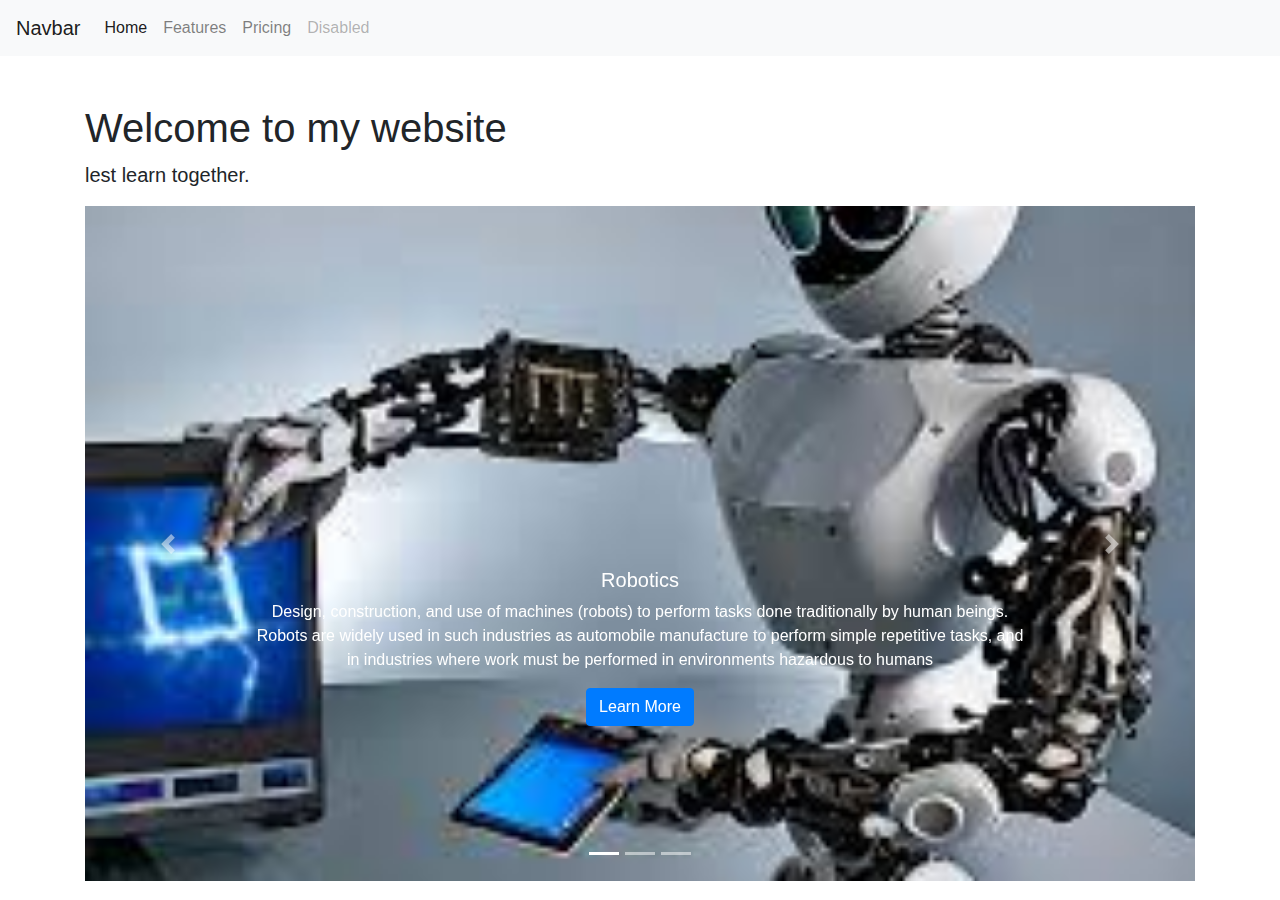
==== project/index.html @ bd299049 "added project" ====
<!DOCTYPE html>
<html lang="en">
<head>
    <meta charset="UTF-8">
    <meta name="viewport" content="width=device-width, initial-scale=1.0">
    <title>My Project</title>
    <link href="https://stackpath.bootstrapcdn.com/bootstrap/4.5.2/css/bootstrap.min.css" rel="stylesheet">

</head>
<style>
    .change-color{
        background-color: blue;
        color: white;
    }
    .carousel-item {
        height: 75vh;
        min-height: 300px;
        background: no-repeat center center scroll;
        background-size: cover;
    }
    .carousel-caption {
        bottom: 20%;
    }
</style>
<body>
    <header class="change-color">
        
    <nav class="navbar navbar-expand-lg navbar-light bg-light change-color">
        <a class="navbar-brand" href="#">Navbar</a>
        <button class="navbar-toggler" type="button" data-toggle="collapse" data-target="#navbarNav" aria-controls="navbarNav" aria-expanded="false" aria-label="Toggle navigation">
            <span class="navbar-toggler-icon"></span>
        </button>
        <div class="collapse navbar-collapse" id="navbarNav">
            <ul class="navbar-nav">
                <li class="nav-item active">
                    <a class="nav-link" href="#">Home <span class="sr-only">(current)</span></a>
                </li>
                <li class="nav-item">
                    <a class="nav-link" href="#">Features</a>
                </li>
                <li class="nav-item">
                    <a class="nav-link" href="#">Pricing</a>
                </li>
                <li class="nav-item">
                    <a class="nav-link disabled" href="#" tabindex="-1" aria-disabled="true">Disabled</a>
                </li>
            </ul>
        </div>
    </nav>
    </header>

    <section class="container">
        
        <h1 class="mt-5">Welcome to my website </h1>
        <p class="lead"> lest learn together.</p>


        <div id="heroCarousel" class="carousel slide" data-ride="carousel">
            <ol class="carousel-indicators">
                <li data-target="#heroCarousel" data-slide-to="0" class="active"></li>
                <li data-target="#heroCarousel" data-slide-to="1"></li>
                <li data-target="#heroCarousel" data-slide-to="2"></li>
            </ol>
            <div class="carousel-inner">
                <div class="carousel-item active" style="background-image: url('./assets/images/robot.jpg');">
                    <div class="carousel-caption d-none d-md-block">
                        <h5>Robotics</h5>
                        <p>Design, construction, and use of machines (robots) to perform tasks 
                            done traditionally by human beings. Robots are widely used in such industries as automobile manufacture to perform simple repetitive tasks, and in 
                            industries where work must be performed in environments hazardous to humans</p>
                        <a href="#" class="btn btn-primary">Learn More</a>
                    </div>
                </div>
                <div class="carousel-item" style="background-image: url('./assets/images/image2.jpg');">
                    <div class="carousel-caption d-none d-md-block">
                        <h5>The Glasses</h5>
                        <p>Protecting eyes from sun's harsh rays,
                            And guiding me through long, bright days.
                            No more strain or weary eyes,
                            Just crystal scenes and open skies..</p>
                        <a href="#" class="btn btn-primary">Learn More</a>
                    </div>
                </div>
                <div class="carousel-item" style="background-image: url('./assets/images/ai.jpg');">
                    <div class="carousel-caption d-none d-md-block">
                        <h5>Artificial intelligence</h5>
                        <p>Artificial intelligence (AI), the ability of a digital computer or computer-controlled robot to perform tasks
                             commonly associated with intelligent beings.</p>
                        <a href="#" class="btn btn-primary">Learn More</a>
                    </div>
                </div>
            </div>
            <a class="carousel-control-prev" href="#heroCarousel" role="button" data-slide="prev">
                <span class="carousel-control-prev-icon" aria-hidden="true"></span>
                <span class="sr-only">Previous</span>
            </a>
            <a class="carousel-control-next" href="#heroCarousel" role="button" data-slide="next">
                <span class="carousel-control-next-icon" aria-hidden="true"></span>
                <span class="sr-only">Next</span>
            </a>
        </div>
    </section>

      
    <script src="https://code.jquery.com/jquery-3.5.1.slim.min.js"></script>
    <script src="https://cdn.jsdelivr.net/npm/@popperjs/core@2.5.4/dist/umd/popper.min.js"></script>
    <script src="https://stackpath.bootstrapcdn.com/bootstrap/4.5.2/js/bootstrap.min.js"></script>
    
    
</body>
</html>
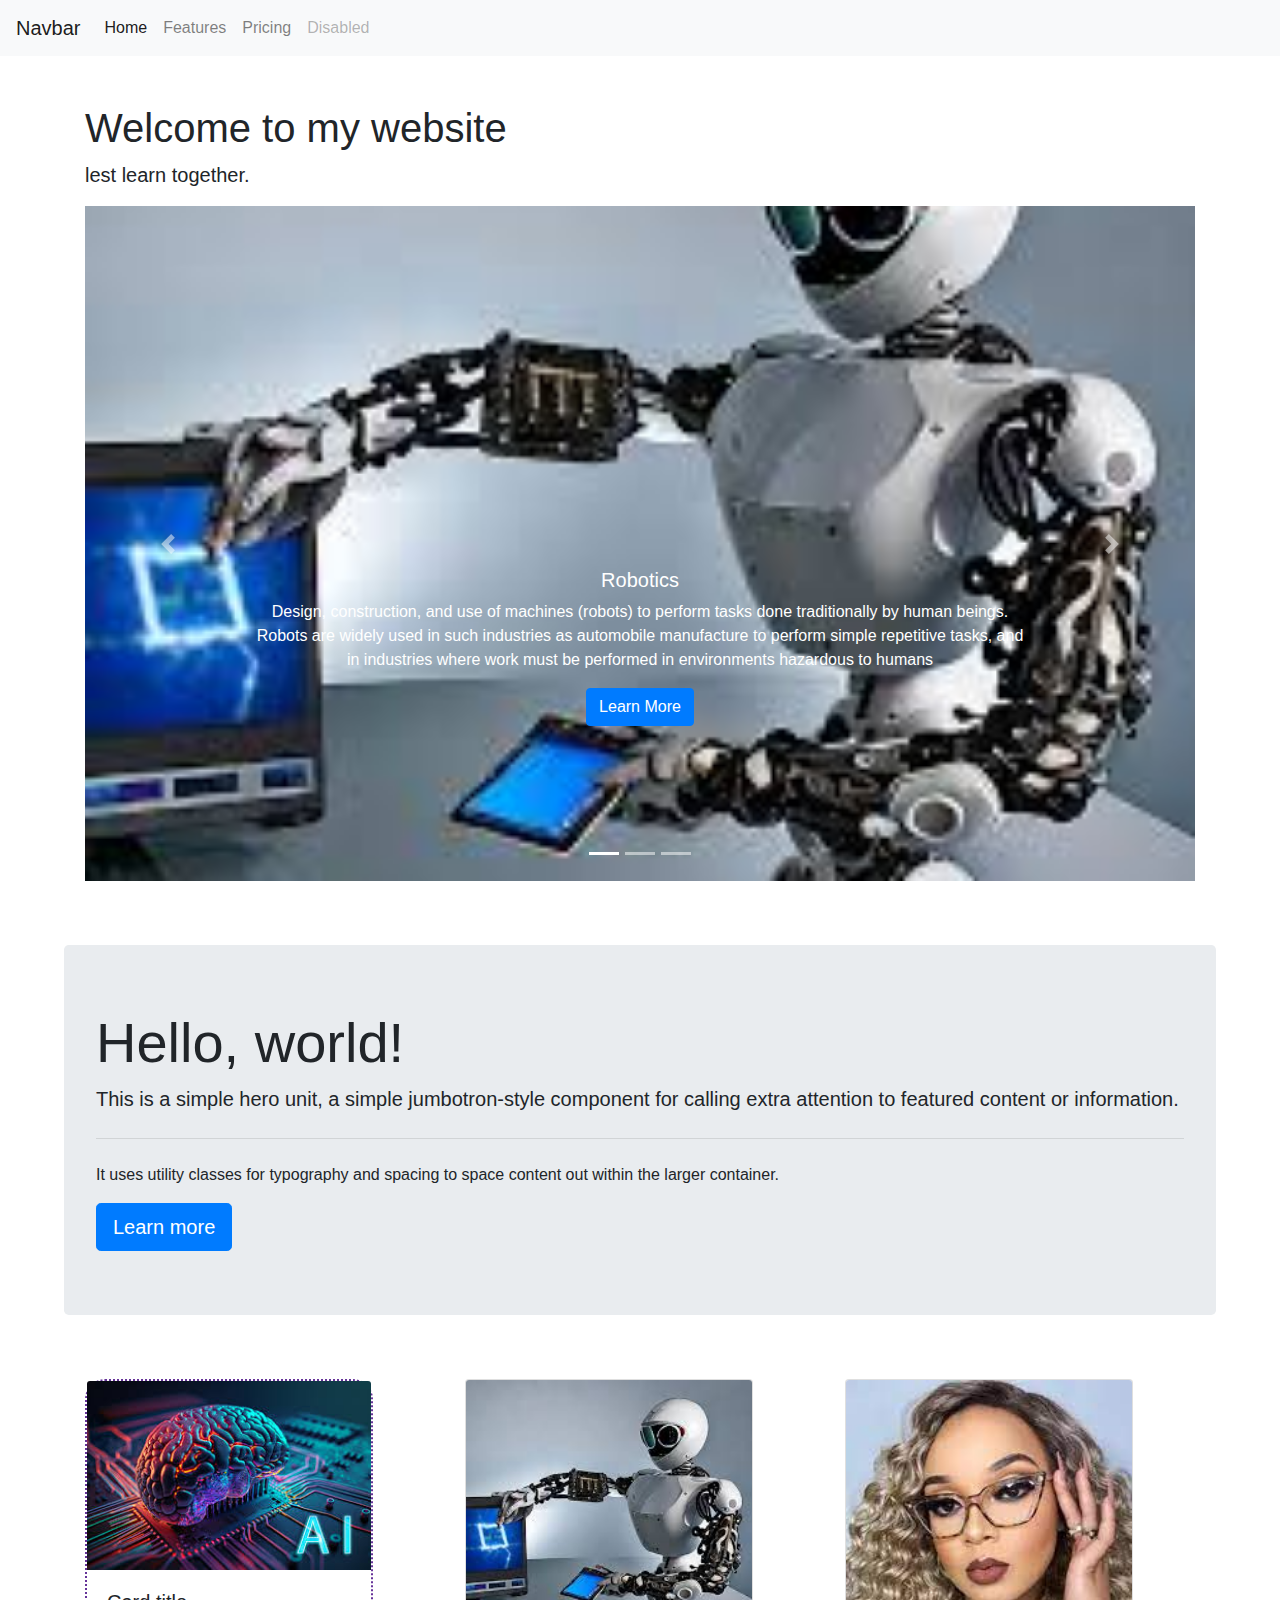
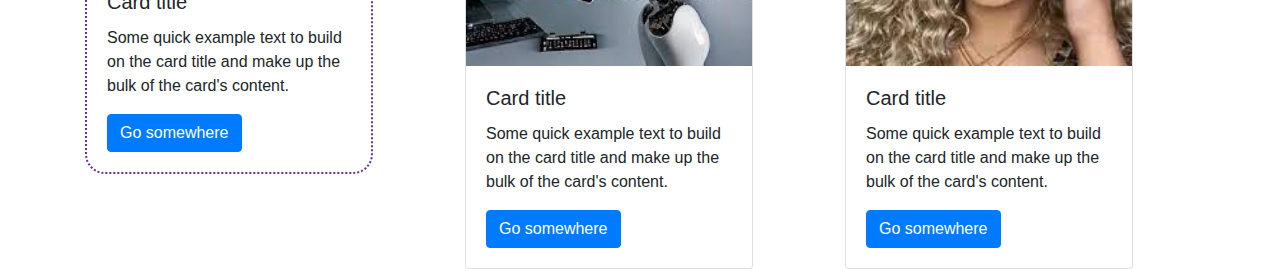
==== commit 2fa51621: "added card and jombo" ====
--- a/project/index.html
+++ b/project/index.html
@@ -20,6 +20,18 @@
     }
     .carousel-caption {
         bottom: 20%;
+    }
+    .myclass{
+        margin: 5%;
+    }
+
+    .cardcontainer{
+        border: 2px rebeccapurple dotted;
+        border-radius: 20px;
+    }
+    .cardcontainer image{
+        width: 20px;
+        height: 20px;
     }
 </style>
 <body>
@@ -100,7 +112,50 @@
             </a>
         </div>
     </section>
+    <div class="jumbotron myclass">
+        <h1 class="display-4">Hello, world!</h1>
+        <p class="lead">This is a simple hero unit, a simple jumbotron-style component for calling extra attention to featured content or information.</p>
+        <hr class="my-4">
+        <p>It uses utility classes for typography and spacing to space content out within the larger container.</p>
+        <a class="btn btn-primary btn-lg" href="#" role="button">Learn more</a>
+    </div>
 
+    
+    <div class="container">
+        
+        <div class="row ">
+            <div class="col">
+                <div class="card cardcontainer" style="width: 18rem;">
+                    <img src="./assets/images/ai.jpg" class="card-img-top" alt="...">
+                    <div class="card-body">
+                        <h5 class="card-title">Card title</h5>
+                        <p class="card-text">Some quick example text to build on the card title and make up the bulk of the card's content.</p>
+                        <a href="#" class="btn btn-primary">Go somewhere</a>
+                    </div>
+                </div>
+            </div>
+            <div class="col">
+                <div class="card" style="width: 18rem;">
+                    <img src="./assets/images/robot.jpg" class="card-img-top" alt="...">
+                    <div class="card-body">
+                        <h5 class="card-title">Card title</h5>
+                        <p class="card-text">Some quick example text to build on the card title and make up the bulk of the card's content.</p>
+                        <a href="#" class="btn btn-primary">Go somewhere</a>
+                    </div>
+                </div>
+            </div>
+            <div class="col">
+                <div class="card" style="width: 18rem;">
+                    <img src="./assets/images/image2.jpg" class="card-img-top" alt="...">
+                    <div class="card-body">
+                        <h5 class="card-title">Card title</h5>
+                        <p class="card-text">Some quick example text to build on the card title and make up the bulk of the card's content.</p>
+                        <a href="#" class="btn btn-primary">Go somewhere</a>
+                    </div>
+                </div>
+            </div>
+        </div>
+        </div>
       
     <script src="https://code.jquery.com/jquery-3.5.1.slim.min.js"></script>
     <script src="https://cdn.jsdelivr.net/npm/@popperjs/core@2.5.4/dist/umd/popper.min.js"></script>
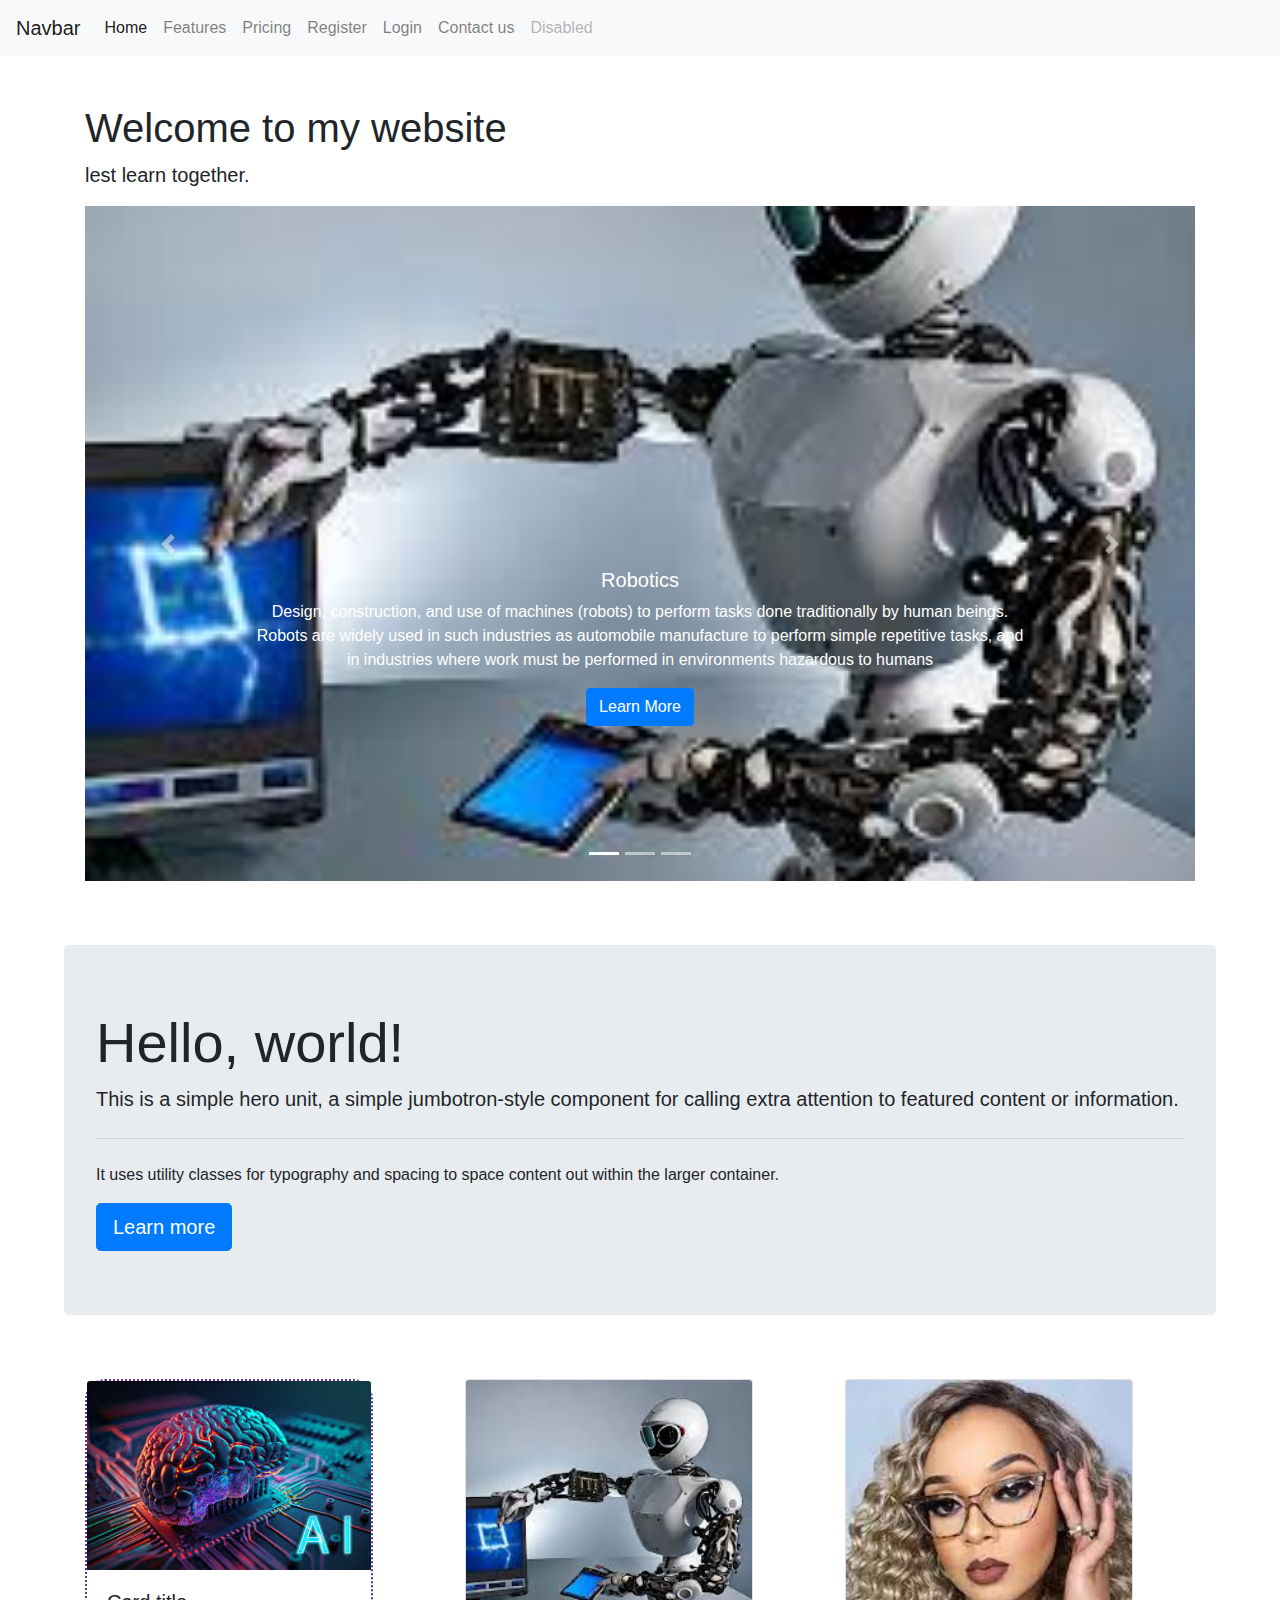
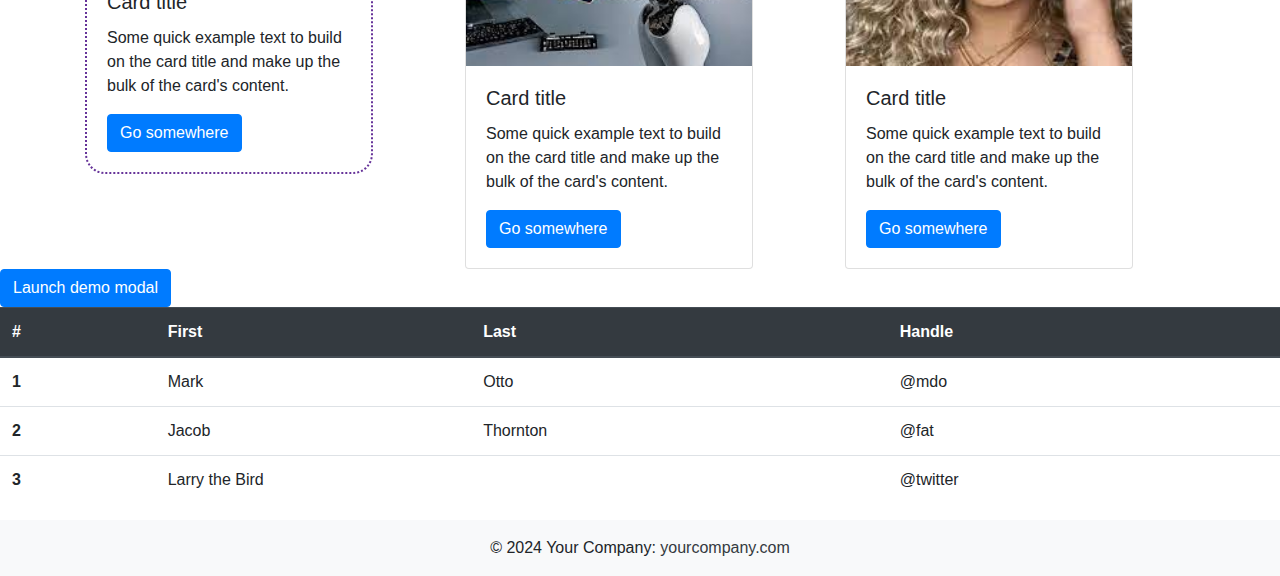
==== commit 5783067b: "added login and register" ====
--- a/project/index.html
+++ b/project/index.html
@@ -45,13 +45,25 @@
         <div class="collapse navbar-collapse" id="navbarNav">
             <ul class="navbar-nav">
                 <li class="nav-item active">
-                    <a class="nav-link" href="#">Home <span class="sr-only">(current)</span></a>
+                    <a class="nav-link" href="./index.html">Home <span class="sr-only">(current)</span></a>
                 </li>
                 <li class="nav-item">
                     <a class="nav-link" href="#">Features</a>
                 </li>
                 <li class="nav-item">
                     <a class="nav-link" href="#">Pricing</a>
+                </li>
+                <li class="nav-item">
+                    <a class="nav-link" href="./register.html">Register</a>
+                </li>
+                <!-- <li class="nav-item">
+                    <a class="nav-link" href="./login.html" target="_blank">Login</a>
+                </li> -->
+                <li>
+                    <a class="nav-link" data-toggle="modal" data-target="#exampleModal">Login</a>
+                </li>
+                <li>
+                    <a class="nav-link" href="./contact.html">Contact us</a>
                 </li>
                 <li class="nav-item">
                     <a class="nav-link disabled" href="#" tabindex="-1" aria-disabled="true">Disabled</a>
@@ -156,6 +168,93 @@
             </div>
         </div>
         </div>
+    
+<section>
+    
+    
+    <!-- Button trigger modal -->
+<button type="button" class="btn btn-primary" >
+    Launch demo modal
+  </button>
+  
+  <!-- Modal -->
+  <div class="modal fade" id="exampleModal" tabindex="-1" aria-labelledby="exampleModalLabel" aria-hidden="true">
+    <div class="modal-dialog">
+      <div class="modal-content">
+        <div class="modal-header">
+          <h5 class="modal-title" id="exampleModalLabel">Login</h5>
+          <button type="button" class="close" data-dismiss="modal" aria-label="Close">
+            <span aria-hidden="true">&times;</span>
+          </button>
+        </div>
+        <div class="modal-body">
+            <form>
+                <div class="form-group">
+                    <label for="exampleInputEmail1">Email address</label>
+                    <input type="email" class="form-control" id="exampleInputEmail1" aria-describedby="emailHelp">
+                    <small id="emailHelp" class="form-text text-muted">We'll never share your email with anyone else.</small>
+                </div>
+                <div class="form-group">
+                    <label for="exampleInputPassword1">Password</label>
+                    <input type="password" class="form-control" id="exampleInputPassword1">
+                </div>
+                <div class="form-group form-check">
+                    <input type="checkbox" class="form-check-input" id="exampleCheck1">
+                    <label class="form-check-label" for="exampleCheck1">Check me out</label>
+                </div>
+                <button type="submit" class="btn btn-primary">Submit</button>
+            </form>
+        </div>
+        <div class="modal-footer">
+          <button type="button" class="btn btn-secondary" data-dismiss="modal">Close</button>
+          <button type="button" class="btn btn-primary">Save changes</button>
+        </div>
+      </div>
+    </div>
+  </div>
+
+</section>
+
+    <section>
+        
+
+    <table class="table">
+        <thead class="thead-dark">
+            <tr>
+                <th scope="col">#</th>
+                <th scope="col">First</th>
+                <th scope="col">Last</th>
+                <th scope="col">Handle</th>
+            </tr>
+        </thead>
+        <tbody>
+            <tr>
+                <th scope="row">1</th>
+                <td>Mark</td>
+                <td>Otto</td>
+                <td>@mdo</td>
+            </tr>
+            <tr>
+                <th scope="row">2</th>
+                <td>Jacob</td>
+                <td>Thornton</td>
+                <td>@fat</td>
+            </tr>
+            <tr>
+                <th scope="row">3</th>
+                <td colspan="2">Larry the Bird</td>
+                <td>@twitter</td>
+            </tr>
+        </tbody>
+    </table>
+    </section>
+
+    <footer class="bg-light text-center text-lg-start">
+        <div class="text-center p-3">
+          © 2024 Your Company:
+          <a class="text-dark" href="https://yourcompany.com/">yourcompany.com</a>
+        </div>
+      </footer>
       
     <script src="https://code.jquery.com/jquery-3.5.1.slim.min.js"></script>
     <script src="https://cdn.jsdelivr.net/npm/@popperjs/core@2.5.4/dist/umd/popper.min.js"></script>
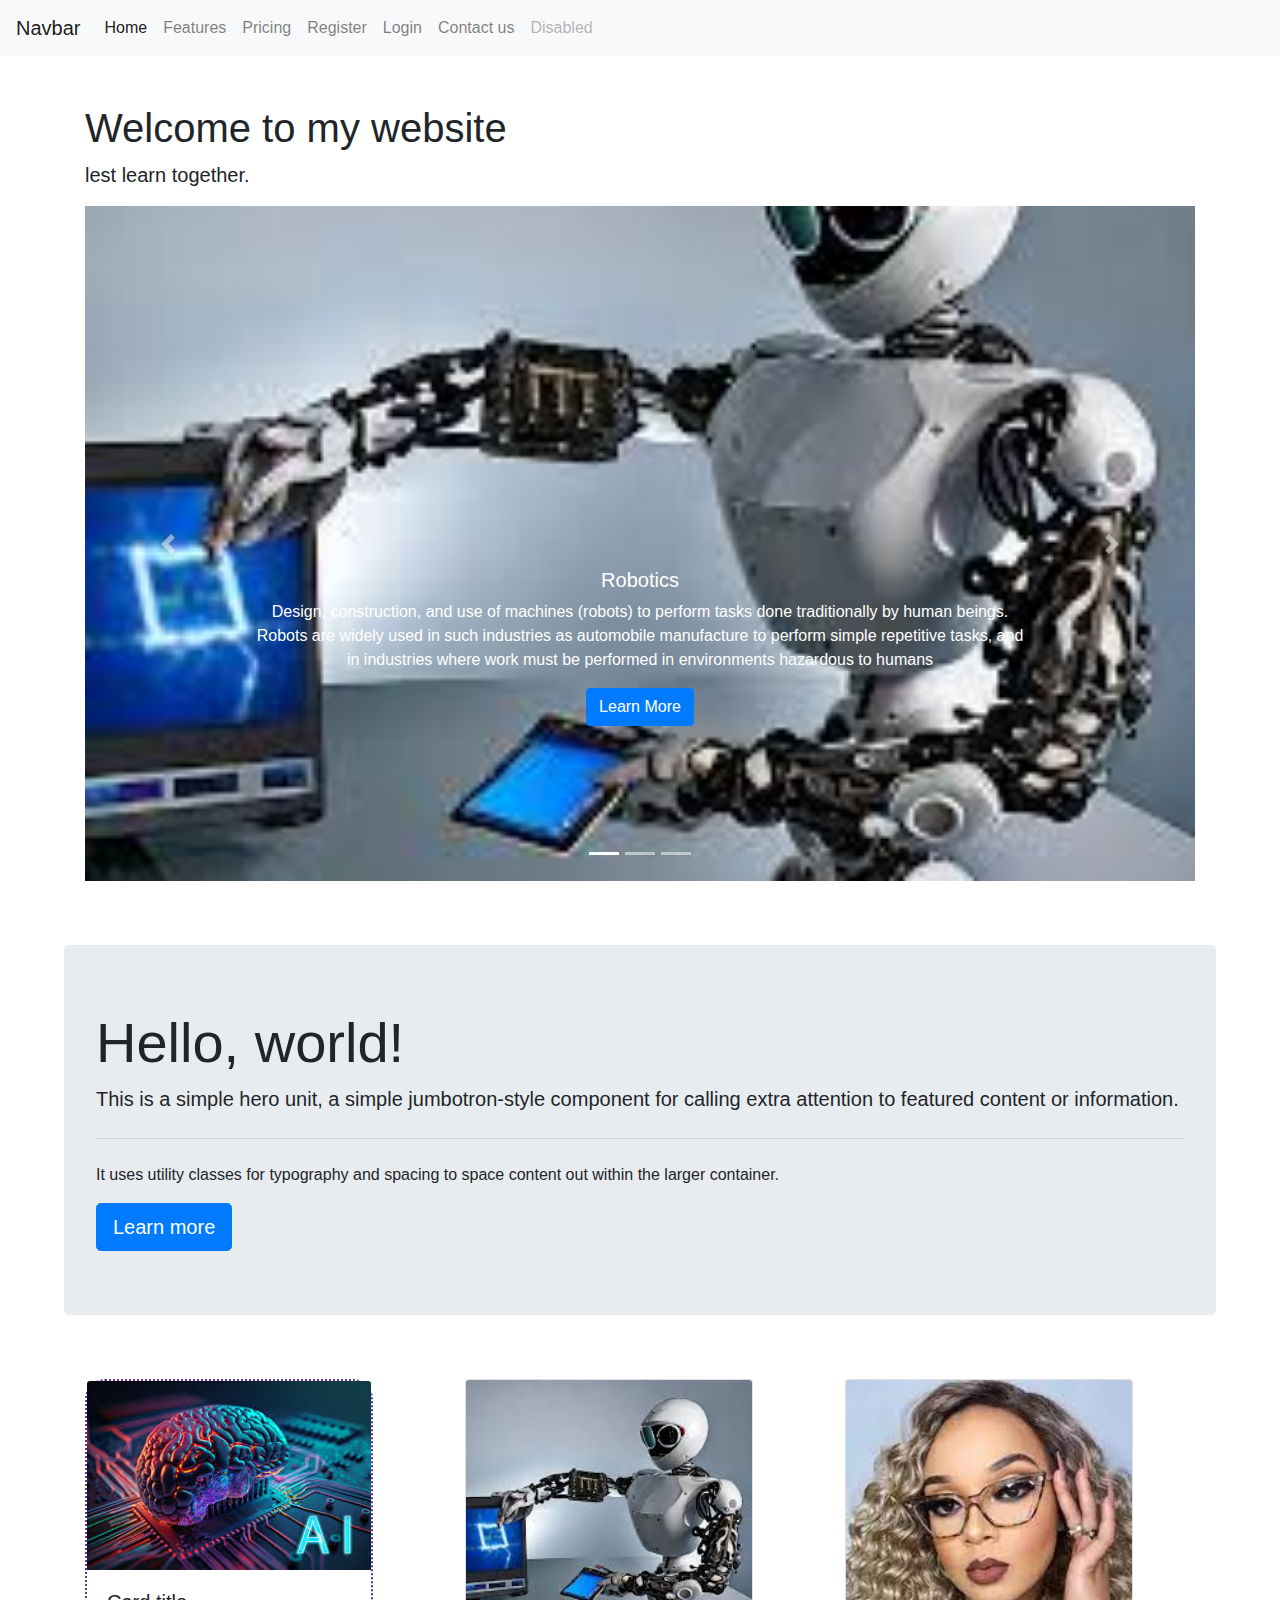
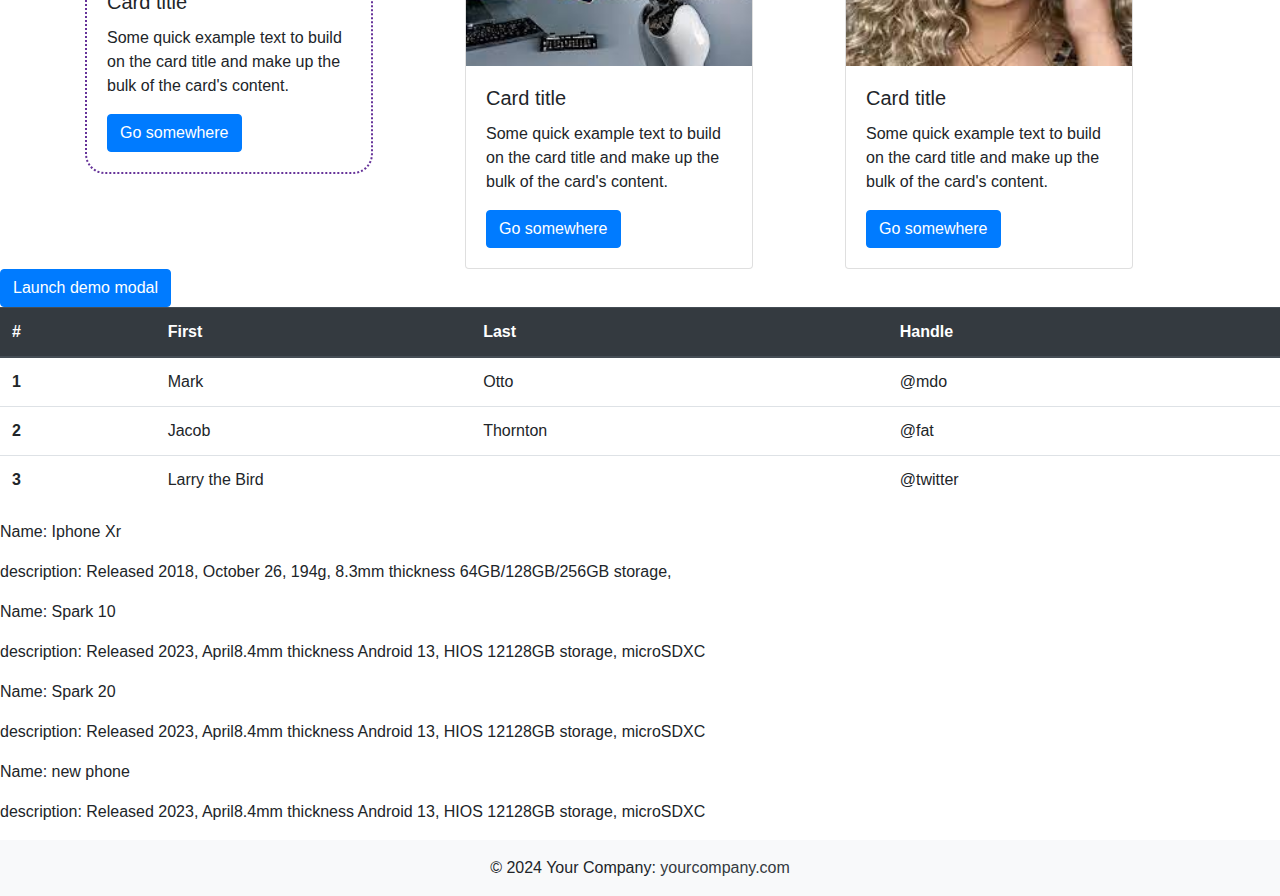
==== commit 385cc8c1: "added products data" ====
--- a/project/index.html
+++ b/project/index.html
@@ -247,7 +247,58 @@
             </tr>
         </tbody>
     </table>
+
     </section>
+    <div id="products">
+
+    </div>
+    <script>
+         const productData = [ {
+                            "slug":"iphone-xr-new-model", 
+                            "name":"Iphone Xr", 
+                            "description":"Released 2018, October 26, 194g, 8.3mm thickness 64GB/128GB/256GB storage,",
+                            "price":"$230", 
+                            "category":"Phones",
+                            "date_created": "2024-07-21T02:31:56.925707Z"
+                            },
+                            {
+                            "slug":"Tecno spark 10-model", 
+                            "name":"Spark 10", 
+                            "description":"Released 2023, April8.4mm thickness Android 13, HIOS 12128GB storage, microSDXC",
+                            "price":"$83", 
+                            "category":"Phones",
+                            "date_created": "2024-07-21T02:31:56.925707Z"
+                            },
+                            {
+                            "slug":"Tecno spark 10-model", 
+                            "name":"Spark 20", 
+                            "description":"Released 2023, April8.4mm thickness Android 13, HIOS 12128GB storage, microSDXC",
+                            "price":"$83", 
+                            "category":"Phones",
+                            "date_created": "2024-07-21T02:31:56.925707Z"
+                            },
+                            {
+                            "slug":"Tecno spark 10-model", 
+                            "name":"new phone", 
+                            "description":"Released 2023, April8.4mm thickness Android 13, HIOS 12128GB storage, microSDXC",
+                            "price":"$83", 
+                            "category":"Phones",
+                            "date_created": "2024-07-21T02:31:56.925707Z"
+                            }
+]
+const productsDiv = document.getElementById('products')
+    for(let i=0;i<=productData.length;i++){
+        const Item =document.createElement('div')
+        let paragraph1 = document.createElement('p')
+        paragraph1.innerText = `Name: ${productData[i]['name']}`
+        let paragraph2 =document.createElement('p')
+        paragraph2.innerText =`description: ${productData[i]['description']}`
+        Item.appendChild(paragraph1)
+        Item.appendChild(paragraph2)
+        productsDiv.appendChild(Item)
+    }
+
+    </script>
 
     <footer class="bg-light text-center text-lg-start">
         <div class="text-center p-3">
